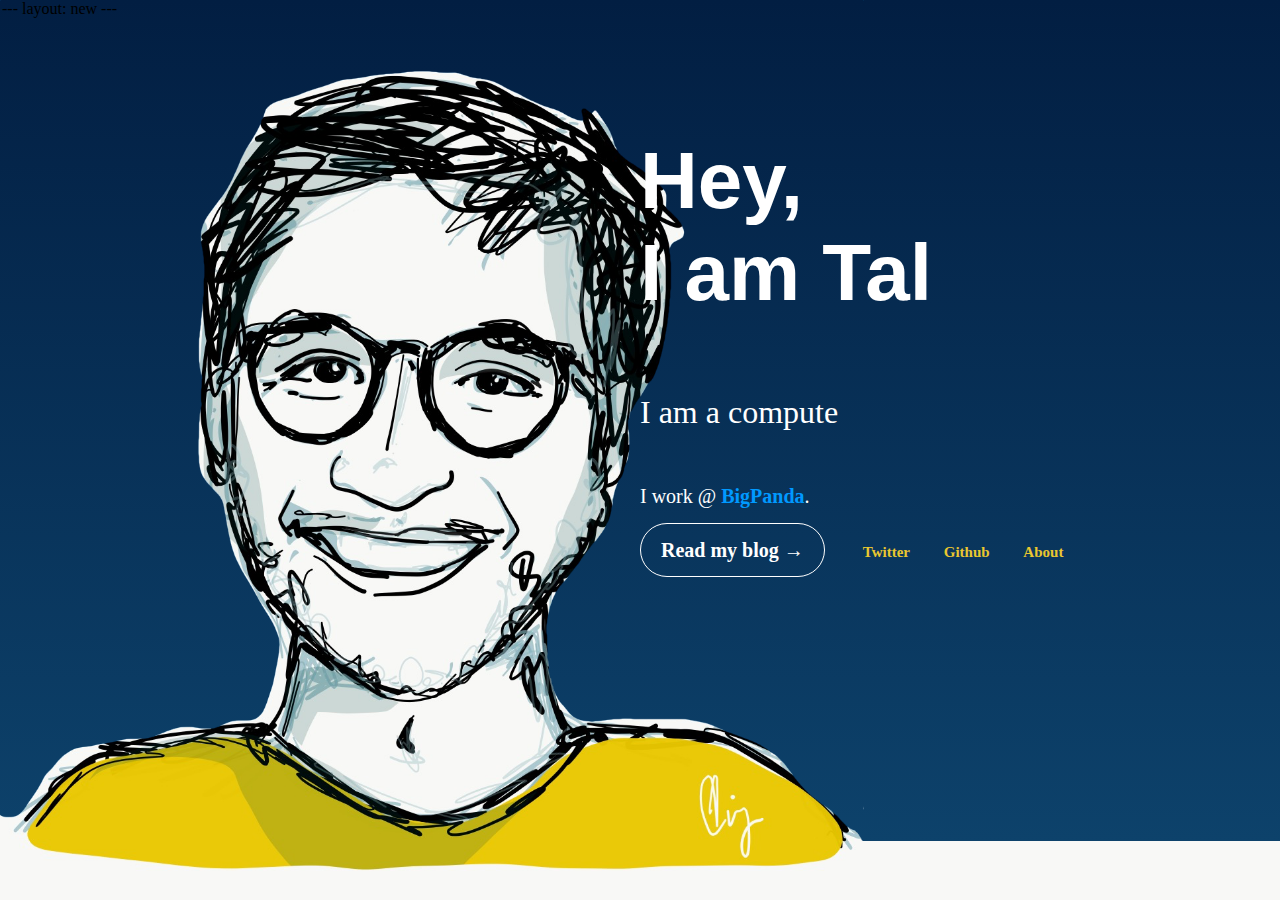
==== _layouts/new.html @ 389eb8ad "Initial commit" ====
---
layout: new
---

<!DOCTYPE html>
<html>
<head>
  <meta charset="utf-8">
  <meta http-equiv="X-UA-Compatible" content="IE=edge">
  <meta name="viewport" content="width=device-width, initial-scale=1">
  <title>Nicola Greco</title>
  <link rel="stylesheet" type="text/css" href="/assets/css/nicolacard.css">


<meta name="description" content="Nicola is a computer scientist focusing on decentralizing the web.">

  <link rel="me" href="https://twitter.com/nicolagreco" />
  <link rel="me" href="https://github.com/nicola" />
  <link rel="me" href="https://facebook.com/nicolagreco" />
  <meta content="Nicola Greco" property="og:site_name">
  <meta content="Nicola Greco" property="og:title">
  <meta content="article" property="og:type">
  <meta content="Nicola is a computer scientist focusing on decentralizing the web." property="og:description">
  <meta content="/" property="og:url">
  <meta content="https://nicola.io/assets/img/nicola.jpg" property="og:image">
  <link rel="canonical" href="/">
  <link rel="alternate" type="application/rss+xml" title="Nicola Greco | Blog" href="https://nicola.io/feed.xml" />

</head>
<body>
<div id="container">

  <div id="dialog">
    <div id="hey">
      Hey,<br>
      I am Tal
    </div>
    <div id="i">
      <p id="p1">
      I'm a Devops Expert and Solutions Architect.
      </p>
      <p id="p2" class="small">
      I work @ <a href="https://bigpanda.io">BigPanda</a>.
      <!-- <br><br>
      I also write code poetry and futuristic books. -->
      </p>
      <div id="links">
      <a href="https://talkimhi.com/blog/" id="button">Read my blog &rarr;</a>
      <ul>
        <li><a href="https://twitter.com/talkimhi">Twitter</a></li>
        <li><a href="https://github.com/talkimhi">Github</a></li>
        <li><a href="https://talkimhi.com/about">About</a></li>
      </ul>
      </div>
    </div>
  </div>

</div>

<script type="text/javascript">
  function write (obj, sentence, i, cb) {
    if (i != sentence.length) {
      setTimeout(function () {
        i++
        console.log('in timeout', i)
        obj.innerText = sentence.substr(0,i)
        write(obj, sentence, i, cb)
      }, 50)
    } else {
      console.log(i)
      cb()
    }
  }
  function erase (obj, cb) {
    var sentence = obj.innerText
    if (sentence.length != 0) {
      setTimeout(function () {
        sentence = sentence.substr(0,sentence.length-1)
        console.log('in timeout i')
        obj.innerText = sentence
        erase(obj, cb)
      }, 18/(i*(i/10000000)))
    } else {
      obj.innerText = "  "
      cb()
    }
  }
  var p1 = document.querySelector("#p1")

  function writeerase(obj, sentence, time, cb) {
    write(obj, sentence, 0, function () {
      setTimeout(function () {
        erase(obj, cb)
      }, time)
    })
  }

  var sentences = [
    "I am a computer scientist and inventor.",
    "Since 2012, I work to re-decentralize the web.",
    "I research on decentralized infrastructures.",
    "I am interested in cryptographic proofs.",
    "I write code poems.",
    "I was a co-author of the Filecoin protocol.",
    "I was listed as top 10 young Italians on Wired.",
    "I give talks on blockchain and decentralization.",
    "I worked for an Italian rapper called Nesli.",
    "I started a social media monitoring company at 17.",
    "I am currently writing a futuristic science fiction.",
  ]
  var counter = 0
  function loop () {
    var sentence = sentences[counter % sentences.length]
    writeerase(p1, sentence, 1500, loop)
    counter++
  }

  loop()
  
  // var counter = 0
  // setInterval(function () {
  //   var p1 = document.querySelector("#p1")
  //   var sentence = sentences[counter % sentences.length]


  //   p1.innerText = sentence
  //   counter++
  // }, 1000)
</script>
</body>
</html>
---- assets/css/nicolacard.css ----
html, body {
  height:100%;
  padding: 0px;
  margin: 0px 0px 0px 1px;
}

@font-face {
  font-family: ETBembo;
  src: url("https://nicola.io/fonts/ETBembo-RomanLF.ttf"); }


body {
    background-image: url(/assets/img/nicolacard.png), linear-gradient(to bottom, #021e42 0%,#0d426b 93.5%,#F8F8F6 0%,#f8f8f6 100%);
    background-size: auto 100%;
    background-repeat: no-repeat;
    background-position: top left;
    background-attachment: fixed;
    background-color: #f8f8f6;
    font-family: ETBembo;
}

#dialog {
  position: absolute;
  left: 50%;
  top: 15%;
  color: #fff;
}

#hey {
  font-weight: bold;
  font-size: 5em;
  font-family: Helvetica;
}

#i {
  font-size: 2em;
  margin-top: 75px;
  /*font-family: Helvetica;*/
}
#p1 {
  height: 1px;
}

#p2 {
  margin-top: 90px;
  font-family: ETBembo;
  width: 80%;
}

a {
  color: #0099FF;
  text-decoration: none;
  font-weight: bold;
}
a:hover {
  text-decoration: underline;
}

#links {
  /*position: absolute;
  bottom: 0px;*/
}

#links ul a {
  color: #e9c72f;
  text-decoration: none;
  font-weight: bold;
}

#links ul {
  list-style-type: none;
  margin: 0;
  padding: 0;
  font-size: 15px;
  display: inline;
  margin-left: 30px;
}

#links li {
    display: inline;
    padding-right: 30px;
}

.small {
    font-size: 20px;
}
#button {
  font-size: 20px;
  border: 1px solid #ffffff;
  padding: 15px 20px;
  border-radius: 999px;
  color: #fff;
}
#button:hover {
  text-decoration: none !important;
  background: #e9c72f;
  color: #fff;
}


@media screen and (max-width: 1130px) {
    body {
        background-size: 50% auto, 100%;
        background-color: #0d426b;
        background-position: bottom left;
    }
}

@media screen and (width: 1366px) and (height: 1024px) {
    body {
        background-size: 50% auto, 100%;
        background-color: #0d426b;
        background-position: bottom left;
    }
}
@media screen and (height: 1366px) and (width: 1024px) {
  #dialog {
    left: 20%;
  }
}

@media screen and (max-width: 844px) {
    #hey {
      font-size: 3em;
    }
}

@media screen and (max-width: 750px) {
  #links ul {
    display: none;
  }
}

@media screen and (max-width: 600px) {
  body {
    background-position: bottom center;
  }
  #dialog {
    position: relative;
    left: 20px;
  }
}

@media screen and (max-width: 400px) {
  #p1 {
    display: none;
  }
}

@media screen and (max-height: 640px) {
  #hey {
    font-size: 3em;
  }
}

@media screen and (max-height: 535px) {
  #p1 {
    display: none;
  }
}

@media screen and (max-height: 440px) {
  #hey {
    font-size: 2em;
  }
  #i, #p2 {
    margin-top: 0px;
  }
}

@media screen and (width: 568px) and (height: 320px) {
  body {
    background-position: right;
  }
  #p2 {
    width: 60%
  }
}
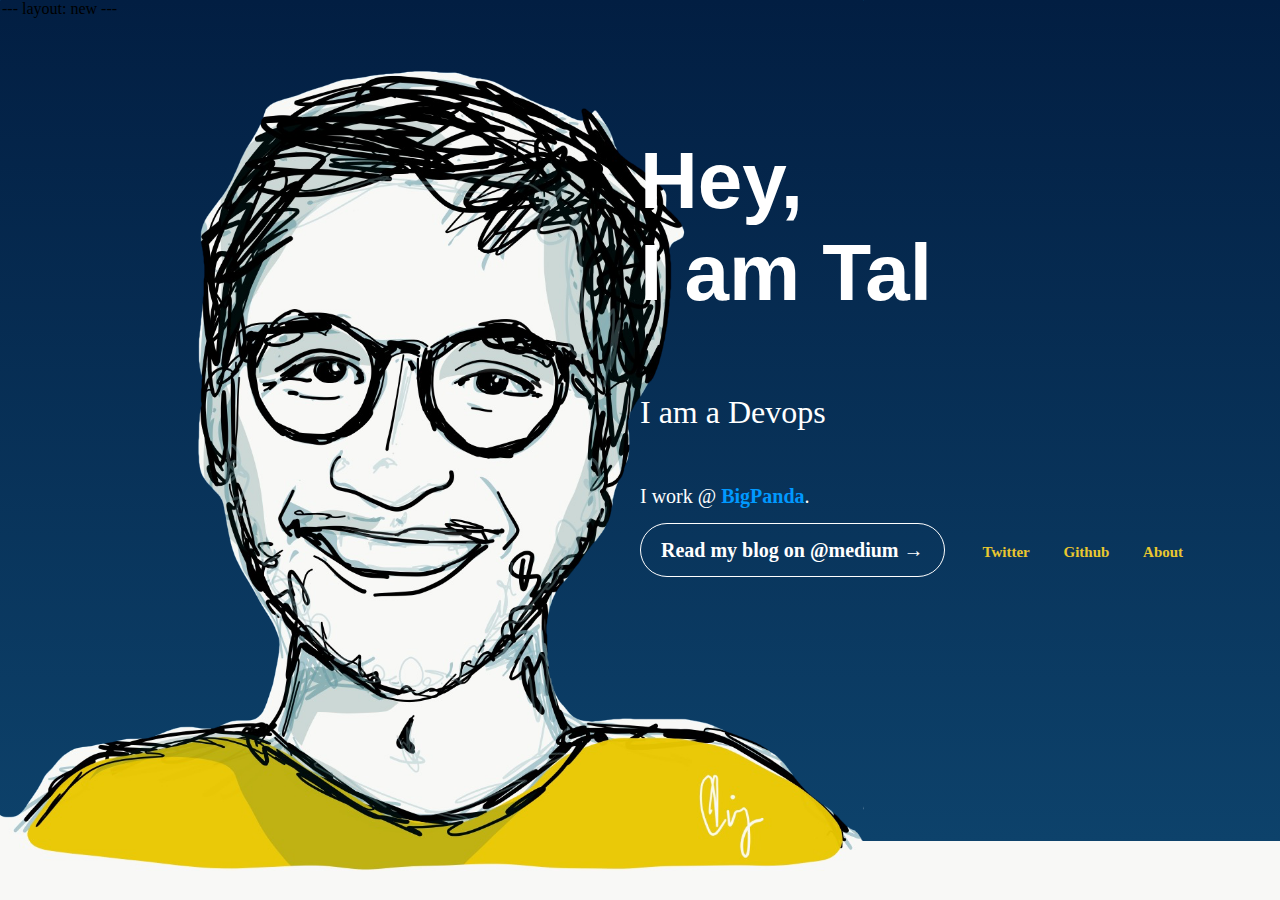
==== commit 653e7c37: "Initial commit" ====
--- a/_layouts/new.html
+++ b/_layouts/new.html
@@ -40,12 +40,12 @@
       I'm a Devops Expert and Solutions Architect.
       </p>
       <p id="p2" class="small">
-      I work @ <a href="https://bigpanda.io">BigPanda</a>.
+      I work @ <a href="https://www.bigpanda.io/">BigPanda</a>.
       <!-- <br><br>
       I also write code poetry and futuristic books. -->
       </p>
       <div id="links">
-      <a href="https://talkimhi.com/blog/" id="button">Read my blog &rarr;</a>
+      <a href="https://medium.com/@talkimhi/" id="button">Read my blog on @medium &rarr;</a>
       <ul>
         <li><a href="https://twitter.com/talkimhi">Twitter</a></li>
         <li><a href="https://github.com/talkimhi">Github</a></li>
@@ -96,17 +96,14 @@
   }
 
   var sentences = [
-    "I am a computer scientist and inventor.",
-    "Since 2012, I work to re-decentralize the web.",
-    "I research on decentralized infrastructures.",
-    "I am interested in cryptographic proofs.",
-    "I write code poems.",
-    "I was a co-author of the Filecoin protocol.",
-    "I was listed as top 10 young Italians on Wired.",
-    "I give talks on blockchain and decentralization.",
-    "I worked for an Italian rapper called Nesli.",
-    "I started a social media monitoring company at 17.",
-    "I am currently writing a futuristic science fiction.",
+    "I am a Devops Expert and Solutions Architect.",
+    "I am a Serverless enthusiast.",
+    "I am an OFEK324 and MAMARAM Alumni.",
+    "I am an Executive Board Member of Ofek Alumni Association.",
+    "I am one of the owners of the semi-professional football club - Maccabi Ironi Ashdod F.C.",
+    "I give talks on devops and monitoring.",
+    "I started my first company at 16.",
+    "I am currently writing a small ebook about monitoring done the right way.",
   ]
   var counter = 0
   function loop () {
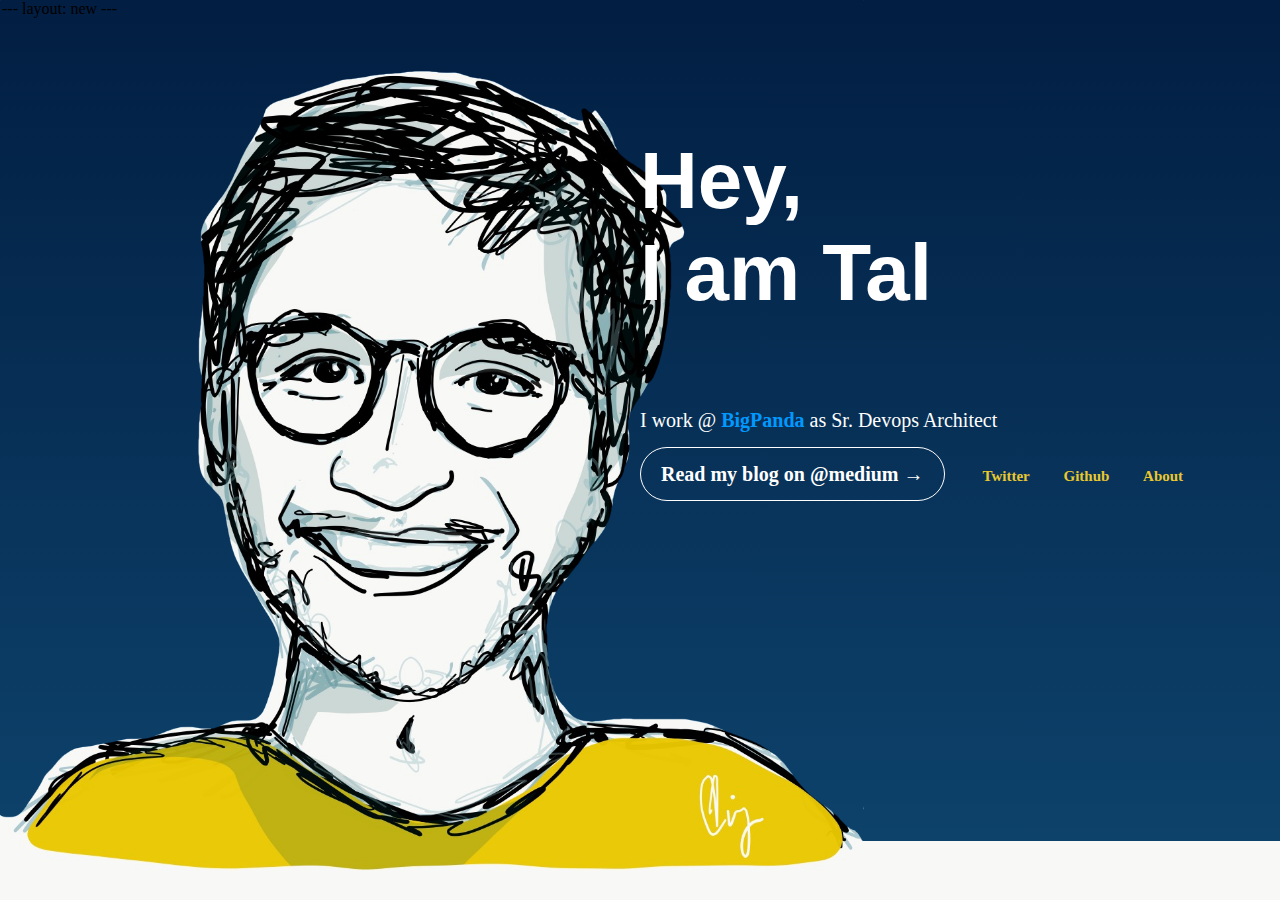
==== commit ee82042c: "Initial commit" ====
--- a/_layouts/new.html
+++ b/_layouts/new.html
@@ -36,13 +36,8 @@
       I am Tal
     </div>
     <div id="i">
-      <p id="p1">
-      I'm a Devops Expert and Solutions Architect.
-      </p>
       <p id="p2" class="small">
-      I work @ <a href="https://www.bigpanda.io/">BigPanda</a>.
-      <!-- <br><br>
-      I also write code poetry and futuristic books. -->
+      I work @ <a href="https://www.bigpanda.io/">BigPanda</a> as Sr. Devops Architect
       </p>
       <div id="links">
       <a href="https://medium.com/@talkimhi/" id="button">Read my blog on @medium &rarr;</a>
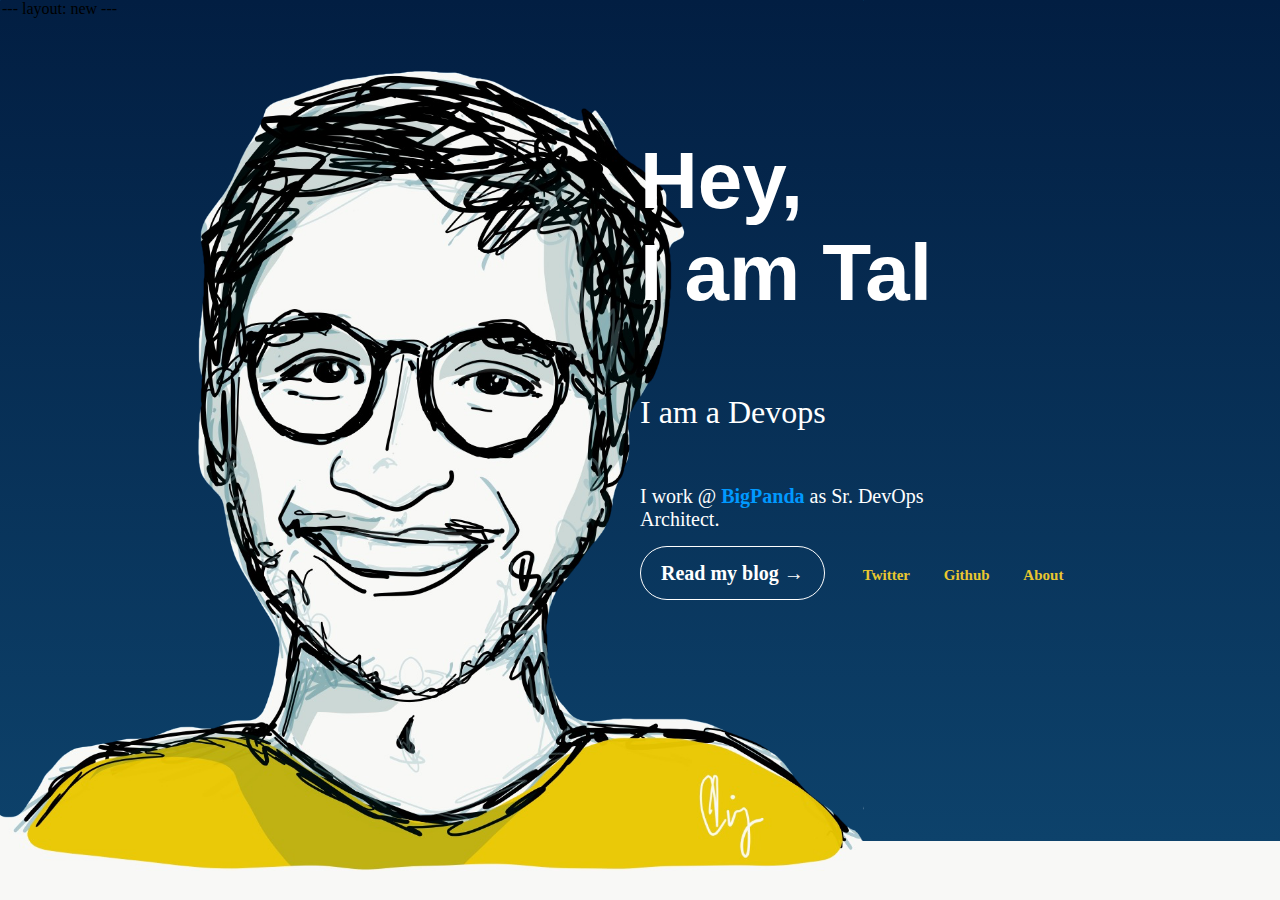
==== commit 5f5d5c47: "Initial commit" ====
--- a/_layouts/new.html
+++ b/_layouts/new.html
@@ -36,11 +36,16 @@
       I am Tal
     </div>
     <div id="i">
+      <p id="p1">
+        I am a Devops Expert and Solutions Architect
+      </p>
       <p id="p2" class="small">
-      I work @ <a href="https://www.bigpanda.io/">BigPanda</a> as Sr. Devops Architect
+      I work @ <a href="https://www.bigpanda.io/">BigPanda</a> as Sr. DevOps Architect.
+      <!-- <br><br>
+      I also write code poetry and futuristic books. -->
       </p>
       <div id="links">
-      <a href="https://medium.com/@talkimhi/" id="button">Read my blog on @medium &rarr;</a>
+      <a href="https://medium.com/@talkimhi/" id="button">Read my blog &rarr;</a>
       <ul>
         <li><a href="https://twitter.com/talkimhi">Twitter</a></li>
         <li><a href="https://github.com/talkimhi">Github</a></li>
@@ -93,10 +98,10 @@
   var sentences = [
     "I am a Devops Expert and Solutions Architect.",
     "I am a Serverless enthusiast.",
-    "I am an OFEK324 and MAMARAM Alumni.",
-    "I am an Executive Board Member of Ofek Alumni Association.",
+    "I am an Ofek324 and Mamram Alumni.",
+    "I am an Executive Board Member of Ofek324 Alumni Association.",
     "I am one of the owners of the semi-professional football club - Maccabi Ironi Ashdod F.C.",
-    "I give talks on devops and monitoring.",
+    "I give talks on DevOps, Serverless and Monitoring.",
     "I started my first company at 16.",
     "I am currently writing a small ebook about monitoring done the right way.",
   ]
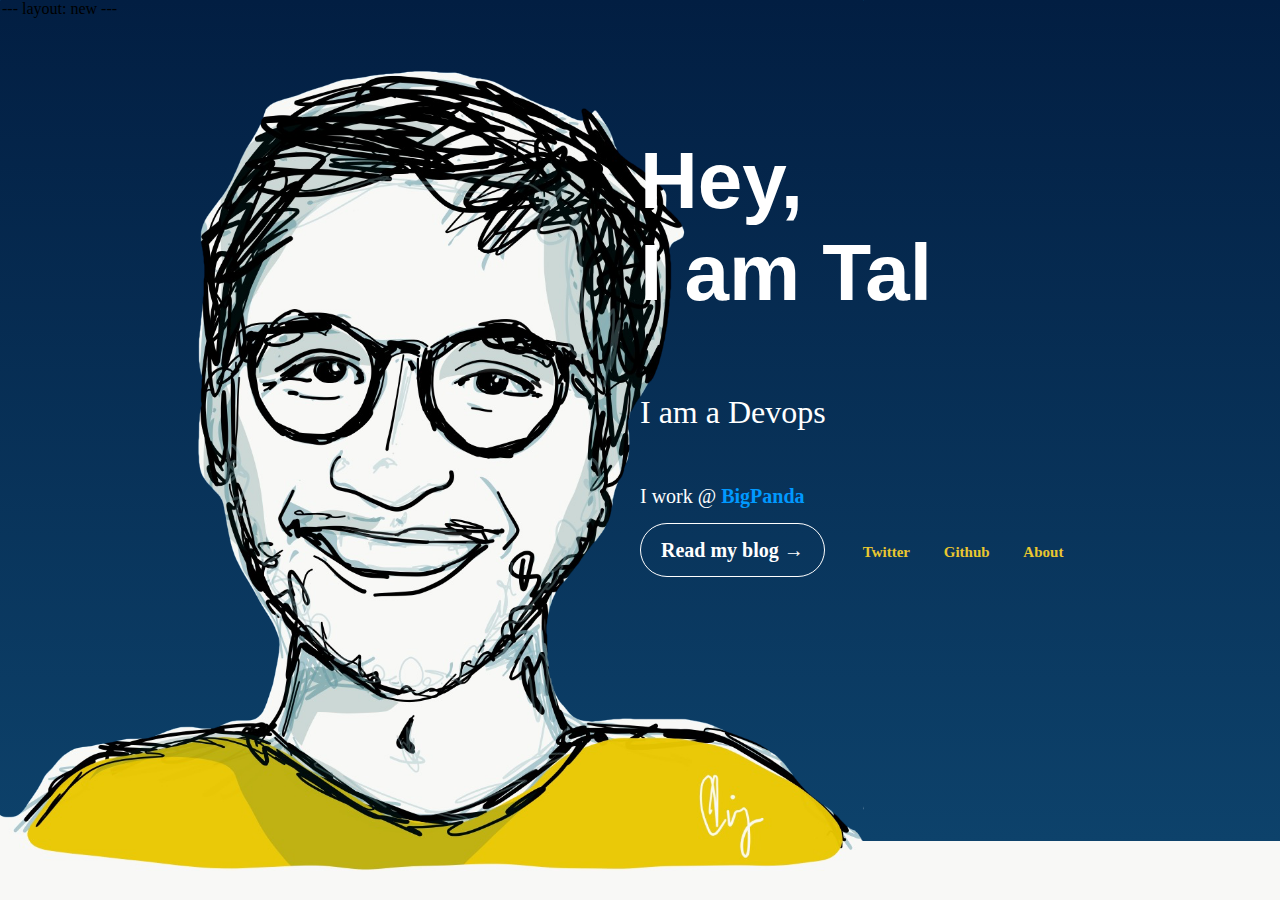
==== commit de5513ce: "Initial commit" ====
--- a/_layouts/new.html
+++ b/_layouts/new.html
@@ -8,23 +8,21 @@
   <meta charset="utf-8">
   <meta http-equiv="X-UA-Compatible" content="IE=edge">
   <meta name="viewport" content="width=device-width, initial-scale=1">
-  <title>Nicola Greco</title>
+  <title>Tal Kimhi</title>
   <link rel="stylesheet" type="text/css" href="/assets/css/nicolacard.css">
 
 
-<meta name="description" content="Nicola is a computer scientist focusing on decentralizing the web.">
+<meta name="description" content="Tal is a Sr. DevOps Architect, Serverless enthusiast..">
 
-  <link rel="me" href="https://twitter.com/nicolagreco" />
-  <link rel="me" href="https://github.com/nicola" />
-  <link rel="me" href="https://facebook.com/nicolagreco" />
-  <meta content="Nicola Greco" property="og:site_name">
-  <meta content="Nicola Greco" property="og:title">
+  <link rel="me" href="https://twitter.com/talkimhi" />
+  <link rel="me" href="https://github.com/talkimhi" />
+  <link rel="me" href="https://facebook.com/talkimhi" />
+  <meta content="Tal Kimhi" property="og:site_name">
+  <meta content="Tal Kimhi" property="og:title">
   <meta content="article" property="og:type">
-  <meta content="Nicola is a computer scientist focusing on decentralizing the web." property="og:description">
+  <meta content="Tal is a Sr. DevOps Architect, Serverless enthusiast." property="og:description">
   <meta content="/" property="og:url">
-  <meta content="https://nicola.io/assets/img/nicola.jpg" property="og:image">
   <link rel="canonical" href="/">
-  <link rel="alternate" type="application/rss+xml" title="Nicola Greco | Blog" href="https://nicola.io/feed.xml" />
 
 </head>
 <body>
@@ -40,12 +38,12 @@
         I am a Devops Expert and Solutions Architect
       </p>
       <p id="p2" class="small">
-      I work @ <a href="https://www.bigpanda.io/">BigPanda</a> as Sr. DevOps Architect.
+      I work @ <a href="https://www.bigpanda.io/">BigPanda</a>
       <!-- <br><br>
       I also write code poetry and futuristic books. -->
       </p>
       <div id="links">
-      <a href="https://medium.com/@talkimhi/" id="button">Read my blog &rarr;</a>
+      <a href="https://medium.com/@talkimhi" id="button">Read my blog &rarr;</a>
       <ul>
         <li><a href="https://twitter.com/talkimhi">Twitter</a></li>
         <li><a href="https://github.com/talkimhi">Github</a></li>
@@ -102,7 +100,7 @@
     "I am an Executive Board Member of Ofek324 Alumni Association.",
     "I am one of the owners of the semi-professional football club - Maccabi Ironi Ashdod F.C.",
     "I give talks on DevOps, Serverless and Monitoring.",
-    "I started my first company at 16.",
+    "I started my first company at 15.",
     "I am currently writing a small ebook about monitoring done the right way.",
   ]
   var counter = 0
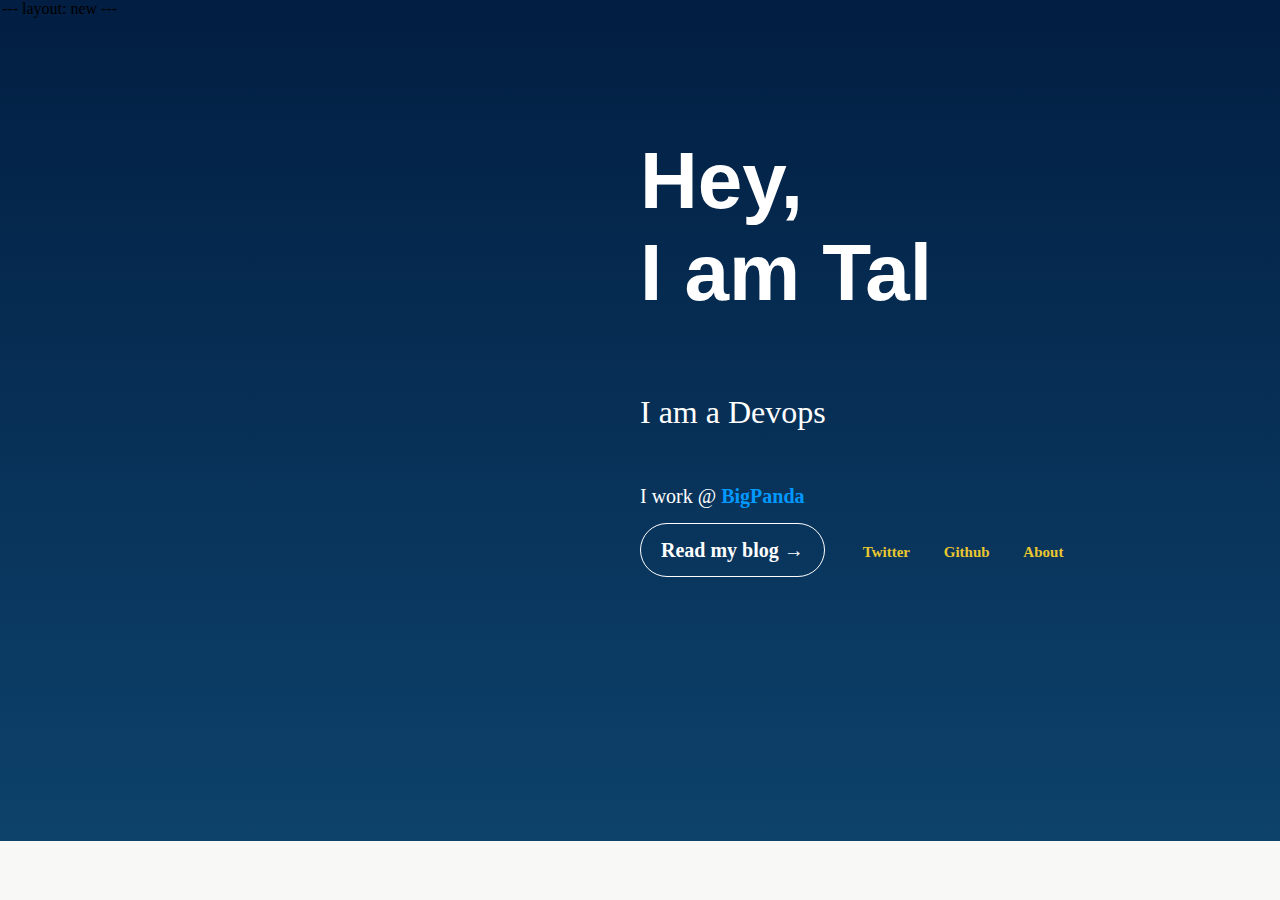
==== commit 08c2a97a: "Initial commit" ====
--- a/_layouts/new.html
+++ b/_layouts/new.html
@@ -9,7 +9,7 @@
   <meta http-equiv="X-UA-Compatible" content="IE=edge">
   <meta name="viewport" content="width=device-width, initial-scale=1">
   <title>Tal Kimhi</title>
-  <link rel="stylesheet" type="text/css" href="/assets/css/nicolacard.css">
+  <link rel="stylesheet" type="text/css" href="/assets/css/talkimhi.css">
 
 
 <meta name="description" content="Tal is a Sr. DevOps Architect, Serverless enthusiast..">
@@ -47,7 +47,7 @@
       <ul>
         <li><a href="https://twitter.com/talkimhi">Twitter</a></li>
         <li><a href="https://github.com/talkimhi">Github</a></li>
-        <li><a href="https://talkimhi.com/about">About</a></li>
+        <li><a href="http://talkimhi.com/about">About</a></li>
       </ul>
       </div>
     </div>
--- a/assets/css/talkimhi.css
+++ b/assets/css/talkimhi.css
@@ -0,0 +1,178 @@
+html, body {
+  height:100%;
+  padding: 0px;
+  margin: 0px 0px 0px 1px;
+}
+
+@font-face {
+  font-family: ETBembo;
+  src: url("https://nicola.io/fonts/ETBembo-RomanLF.ttf"); }
+
+
+body {
+    background-image: url(/assets/img/talkimhi.png), linear-gradient(to bottom, #021e42 0%,#0d426b 93.5%,#F8F8F6 0%,#f8f8f6 100%);
+    background-size: auto 100%;
+    background-repeat: no-repeat;
+    background-position: top left;
+    background-attachment: fixed;
+    background-color: #f8f8f6;
+    font-family: ETBembo;
+}
+
+#dialog {
+  position: absolute;
+  left: 50%;
+  top: 15%;
+  color: #fff;
+}
+
+#hey {
+  font-weight: bold;
+  font-size: 5em;
+  font-family: Helvetica;
+}
+
+#i {
+  font-size: 2em;
+  margin-top: 75px;
+  /*font-family: Helvetica;*/
+}
+#p1 {
+  height: 1px;
+}
+
+#p2 {
+  margin-top: 90px;
+  font-family: ETBembo;
+  width: 80%;
+}
+
+a {
+  color: #0099FF;
+  text-decoration: none;
+  font-weight: bold;
+}
+a:hover {
+  text-decoration: underline;
+}
+
+#links {
+  /*position: absolute;
+  bottom: 0px;*/
+}
+
+#links ul a {
+  color: #e9c72f;
+  text-decoration: none;
+  font-weight: bold;
+}
+
+#links ul {
+  list-style-type: none;
+  margin: 0;
+  padding: 0;
+  font-size: 15px;
+  display: inline;
+  margin-left: 30px;
+}
+
+#links li {
+    display: inline;
+    padding-right: 30px;
+}
+
+.small {
+    font-size: 20px;
+}
+#button {
+  font-size: 20px;
+  border: 1px solid #ffffff;
+  padding: 15px 20px;
+  border-radius: 999px;
+  color: #fff;
+}
+#button:hover {
+  text-decoration: none !important;
+  background: #e9c72f;
+  color: #fff;
+}
+
+
+@media screen and (max-width: 1130px) {
+    body {
+        background-size: 50% auto, 100%;
+        background-color: #0d426b;
+        background-position: bottom left;
+    }
+}
+
+@media screen and (width: 1366px) and (height: 1024px) {
+    body {
+        background-size: 50% auto, 100%;
+        background-color: #0d426b;
+        background-position: bottom left;
+    }
+}
+@media screen and (height: 1366px) and (width: 1024px) {
+  #dialog {
+    left: 20%;
+  }
+}
+
+@media screen and (max-width: 844px) {
+    #hey {
+      font-size: 3em;
+    }
+}
+
+@media screen and (max-width: 750px) {
+  #links ul {
+    display: none;
+  }
+}
+
+@media screen and (max-width: 600px) {
+  body {
+    background-position: bottom center;
+  }
+  #dialog {
+    position: relative;
+    left: 20px;
+  }
+}
+
+@media screen and (max-width: 400px) {
+  #p1 {
+    display: none;
+  }
+}
+
+@media screen and (max-height: 640px) {
+  #hey {
+    font-size: 3em;
+  }
+}
+
+@media screen and (max-height: 535px) {
+  #p1 {
+    display: none;
+  }
+}
+
+@media screen and (max-height: 440px) {
+  #hey {
+    font-size: 2em;
+  }
+  #i, #p2 {
+    margin-top: 0px;
+  }
+}
+
+@media screen and (width: 568px) and (height: 320px) {
+  body {
+    background-position: right;
+  }
+  #p2 {
+    width: 60%
+  }
+}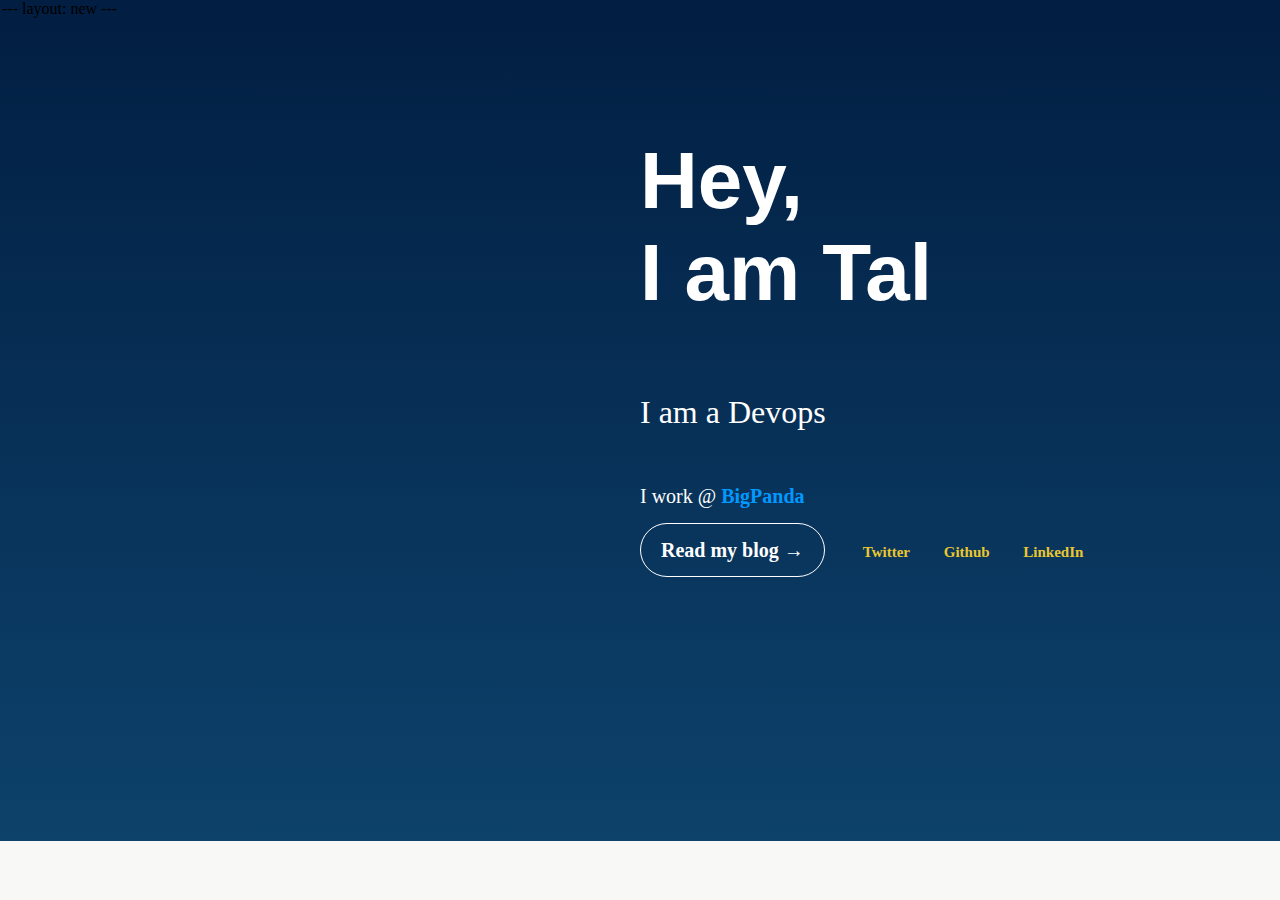
==== commit d9077997: "Initial commit" ====
--- a/_layouts/new.html
+++ b/_layouts/new.html
@@ -47,7 +47,7 @@
       <ul>
         <li><a href="https://twitter.com/talkimhi">Twitter</a></li>
         <li><a href="https://github.com/talkimhi">Github</a></li>
-        <li><a href="http://talkimhi.com/about">About</a></li>
+        <li><a href="https://www.linkedin.com/in/talkimhi">LinkedIn</a></li>
       </ul>
       </div>
     </div>
